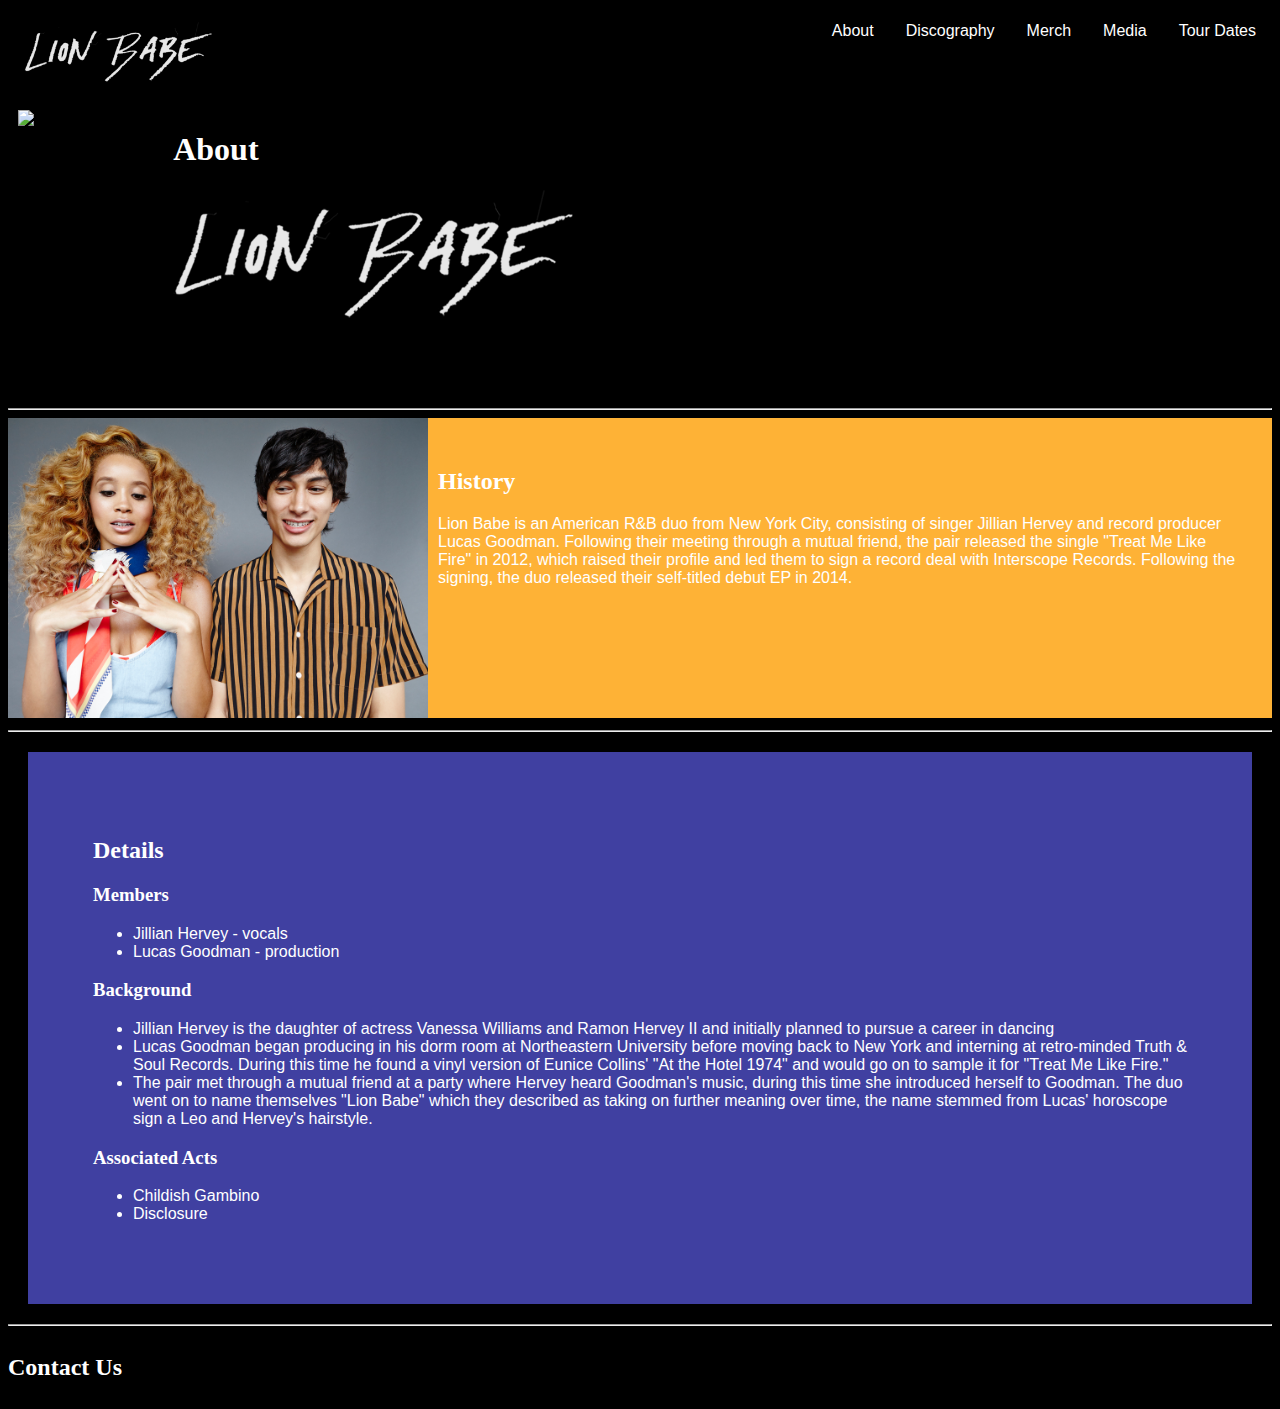
==== about.html @ 86d7aa80 "Most Recent Update" ====
<!DOCTYPE html>
<html>
<head>
  <title>Lion Babe | New R&B</title>
  <link rel="stylesheet" href="./assets/stylesheets/about.css" />
  <link rel="stylesheet" href="https://use.fontawesome.com/releases/v5.8.2/css/all.css" integrity="sha384-oS3vJWv+0UjzBfQzYUhtDYW+Pj2yciDJxpsK1OYPAYjqT085Qq/1cq5FLXAZQ7Ay" crossorigin="anonymous">

  </head>
  <body>

<header role="banner">
  <nav role="navigation">

    <ul class="nav">

      <li><a href="home.html"> <img src="./assets/images/about/logo.png" style="width:auto; height:60px;"></a></li>
      <li2><a href="tour-dates.html">Tour Dates</a></li2>
      <li2><a href="media.html">Media</a></li2>
      <li2><a href="merch.html">Merch</a></li2>
      <li2><a href="discography.html">Discography</a></li2>
      <li2><a href="about.html">About</a></li2>

    </ul>
  </nav>

</header>

<div class="row">
  <div class="column" style="background-color:#black;">
  <a> <img src="./assets/images/about/bluenight.png" alt="lion babe arm up" style="width: auto; height:275px;" /></a>
  </div>
  <div class="column" style="background-color:black;">
    <h1>About</h1>
    <a> <img src="./assets/images/about/logo.png" alt="lion babe logo" style="width: 400px; height:auto;"/></a>
  </div>
</div>

<hr/>

<div class="container">

<div id="photodiv2">
  <a> <img src="./assets/images/about/stripe-shirt-scarf.jpg" alt="lion babe arm up" style="width: auto; height:300px;" /></a>
</div>

<div id="division3">
<h2> History </h2>
<p>
  Lion Babe is an American R&B duo from New York City, consisting of singer Jillian Hervey and record producer Lucas Goodman. Following their meeting through a mutual friend, the pair released the single "Treat Me Like Fire" in 2012, which raised their profile and led them to sign a record deal with Interscope Records. Following the signing, the duo released their self-titled debut EP in 2014.

</p>

</div>
<div id="clear">
</div>
</div>

<hr/>

  <div class="division2">
  <h2> Details </h2>
    <h3> Members </h3>

    <ul class="list1">
      <li>Jillian Hervey - vocals </li>
      <li>Lucas Goodman - production </li>
    </ul>

    <h3> Background </h3>
    <ul class="list1">
      <li>Jillian Hervey is the daughter of actress Vanessa Williams and Ramon Hervey II and initially planned to pursue a career in dancing</li>
      <li>Lucas Goodman began producing in his dorm room at Northeastern University before moving back to New York and interning at retro-minded Truth & Soul Records. During this time he found a vinyl version of Eunice Collins' "At the Hotel 1974" and would go on to sample it for "Treat Me Like Fire."</li>
      <li>The pair met through a mutual friend at a party where Hervey heard Goodman's music, during this time she introduced herself to Goodman. The duo went on to name themselves "Lion Babe" which they described as taking on further meaning over time, the name stemmed from Lucas' horoscope sign a Leo and Hervey's hairstyle.</li>
    </ul>

    <h3> Associated Acts </h3>

    <ul class="list1">
      <li>Childish Gambino</li>
      <li>Disclosure</li>
    </ul>
  </div>

  <hr />

  <nav role="navigation">
  <ul class="nav">
    <footer class="footer">
  <li><h2> Contact Us </h2></li>
  <li><a href ="https://www.facebook.com/lionbabemusic/"> <i id="icon" class="fab fa-facebook-square"></i></a></li>
  <li><a href ="https://www.instagram.com/lionbabe/?hl=en"> <i id="icon" class="fab fa-instagram"></i></a></li>
  <li><a href ="https://soundcloud.com/lionbabe"> <i id= "icon" class="fab fa-soundcloud"></i></a></li>
</footer>
</ul>
</nav>


</body>
</html>
---- assets/stylesheets/about.css ----
body {

  background-color: black;
  font-family: Arial;
}


.nav {
  list-style-type: none;
  margin: 0;
  padding: 0;
  overflow: hidden;
  background-color: black;
}

.footer {
  float:left;
}

.nav li{
  float: left;
}

.nav li2{
  float: right;
}

.nav a {
  display: block;
  color: white;
  text-align: center;
  padding: 14px 16px;
  text-decoration: none;
}

/* Change the link color to #111 (black) on hover */
.nav a:hover {
  background-color: #111
}

p {color: white;
}

h1 {color: white;
  font-family: Lucida Console;
}

h2 {color: white;
  font-family: Lucida Console;
}

h3 {color: white;
  font-family: Lucida Console;
}

h4 {color: white;
  font-family: Lucida Console;
}

li {color: white}

link {color: white}
/* Create two equal columns that floats next to each other */
.column {
  float: left;
  width: auto;
  padding: 10px;
  height: 300px; /* Should be removed. Only for demonstration */
}

/* Clear floats after the columns */
.row:after {
  content: "";
  display: table;
  clear: both;
}

.container {
width: auto;
margin: auto;
}

#photodiv {
width: 400px;
height: auto;
display: table-cell;
background-color: black;
}

#photodiv2 {
width: 400px;
height: auto;
float:left;
background-color: black;
}

#division1 {
  height: 300px;
  width: auto;
  display: table;
  background-color:#feb236;
  border: 15px solid: #feb236;
  padding: 30px;
}

.division1{
  background-color: #ffcc5c;
  width: auto;
  border: 15px solid #ffcc5c;
  padding: 50px;
  margin: 20px;
}

.division2{
  background-color: #4040a1;
  width: auto;
  border: 15px solid #4040a1;
  padding: 50px;
  margin: 20px;
}

.division3{
  background-color:#feb236;
  width: auto;
  border: 15px solid #feb236;
  padding: 50px;
  margin: 20px;
}

#division3 {
  width: auto;
  display: table-cell;
  height: 300px;
  background-color:#feb236;
  border: 15px solid: #feb236;
  padding: 30px;
}
.photodiv {
width: 400px;
display:block;
height: auto;
position: sticky;
background-color: black;
}


#division4 {
  width: 100%;
  display: table-columns;
  height: 300px;
  background-color:#80ced6;
  border: 15px solid: #80ced6;
  padding: 20px;

}

.division4 {
  width: 100%;
  display: block;
  position: absolute;
  height: 300px;
  background-color:#80ced6;
  border: 15px solid: #80ced6;
  padding: 20px;

}


#division5 {
  width: 100%;
  display: table-columns;
  height: 300px;
  background-color:black;
}


#clear {
clear: both;
}

* {
  box-sizing: border-box;
}

#icon{

  color:yellow;
  height:auto;
  width: 20px;
  padding: 10px;
}

</style>
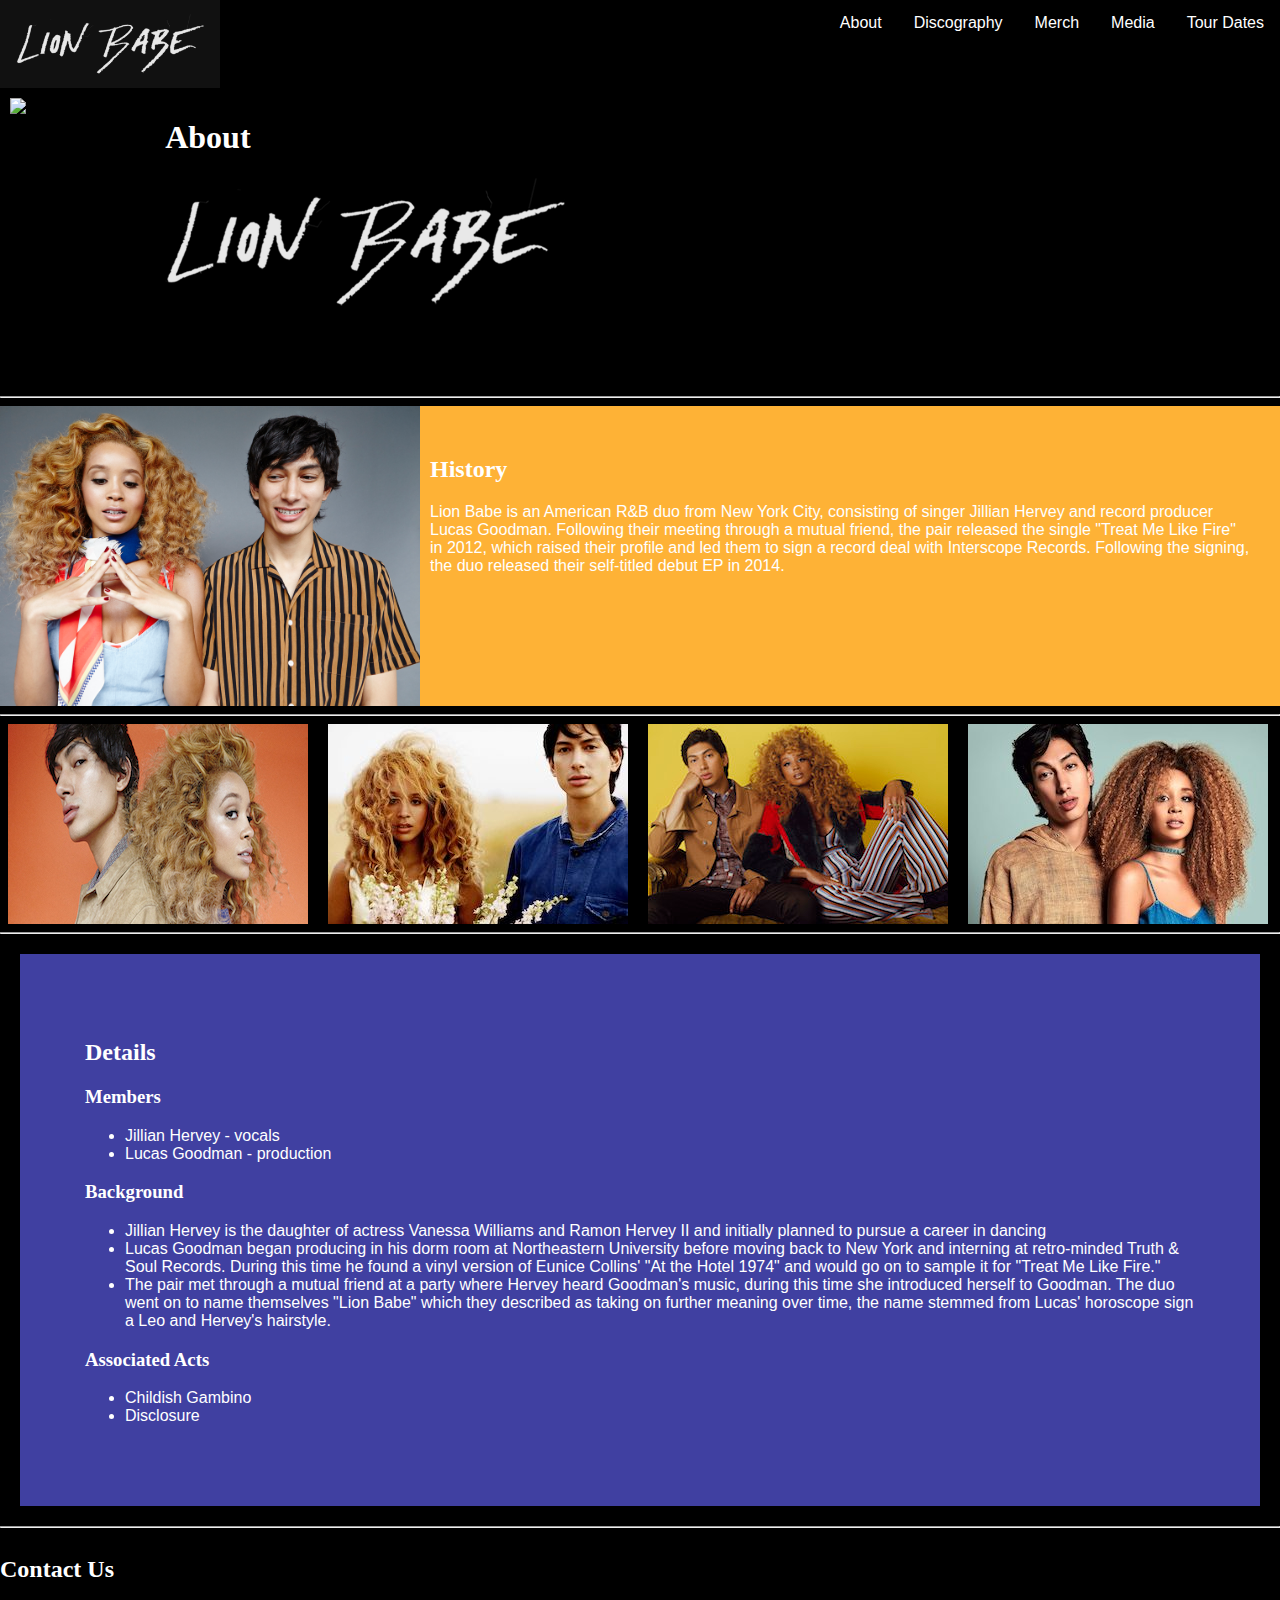
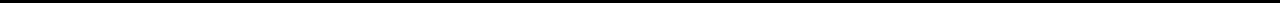
==== commit 699752aa: "merch about media" ====
--- a/about.html
+++ b/about.html
@@ -1,5 +1,150 @@
 <!DOCTYPE html>
 <html>
+<meta name="viewport" content="width=device-width, initial-scale=1">
+
+<style>
+body {
+  font-family: Verdana, sans-serif;
+  margin: 0;
+}
+
+* {
+  box-sizing: border-box;
+}
+
+.row > .column {
+  padding: 0 8px;
+}
+
+.row:after {
+  content: "";
+  display: table;
+  clear: both;
+}
+
+.column {
+  float: left;
+  width: 25%;
+}
+
+/* The Modal (background) */
+.modal {
+  display: none;
+  position: fixed;
+  z-index: 1;
+  padding-top: 100px;
+  left: 0;
+  top: 0;
+  width: 100%;
+  height: 100%;
+  overflow: auto;
+  background-color: black;
+}
+
+/* Modal Content */
+.modal-content {
+  position: relative;
+  background-color: #fefefe;
+  margin: auto;
+  padding: 0;
+  width: 90%;
+  max-width: 1200px;
+}
+
+/* The Close Button */
+.close {
+  color: white;
+  position: absolute;
+  top: 10px;
+  right: 25px;
+  font-size: 35px;
+  font-weight: bold;
+}
+
+.close:hover,
+.close:focus {
+  color: #999;
+  text-decoration: none;
+  cursor: pointer;
+}
+
+.mySlides {
+  display: none;
+}
+
+.cursor {
+  cursor: pointer;
+}
+
+/* Next & previous buttons */
+.prev,
+.next {
+  cursor: pointer;
+  position: absolute;
+  top: 50%;
+  width: auto;
+  padding: 16px;
+  margin-top: -50px;
+  color: white;
+  font-weight: bold;
+  font-size: 20px;
+  transition: 0.6s ease;
+  border-radius: 0 3px 3px 0;
+  user-select: none;
+  -webkit-user-select: none;
+}
+
+/* Position the "next button" to the right */
+.next {
+  right: 0;
+  border-radius: 3px 0 0 3px;
+}
+
+/* On hover, add a black background color with a little bit see-through */
+.prev:hover,
+.next:hover {
+  background-color: rgba(0, 0, 0, 0.8);
+}
+
+/* Number text (1/3 etc) */
+.numbertext {
+  color: #f2f2f2;
+  font-size: 12px;
+  padding: 8px 12px;
+  position: absolute;
+  top: 0;
+}
+
+img {
+  margin-bottom: -4px;
+}
+
+.caption-container {
+  text-align: center;
+  background-color: black;
+  padding: 2px 16px;
+  color: white;
+}
+
+.demo {
+  opacity: 0.6;
+}
+
+.active,
+.demo:hover {
+  opacity: 1;
+}
+
+img.hover-shadow {
+  transition: 0.3s;
+}
+
+.hover-shadow:hover {
+  box-shadow: 0 4px 8px 0 rgba(0, 0, 0, 0.2), 0 6px 20px 0 rgba(0, 0, 0, 0.19);
+}
+
+</style>
+
 <head>
   <title>Lion Babe | New R&B</title>
   <link rel="stylesheet" href="./assets/stylesheets/about.css" />
@@ -8,12 +153,13 @@
   </head>
   <body>
 
+
 <header role="banner">
   <nav role="navigation">
 
     <ul class="nav">
 
-      <li><a href="home.html"> <img src="./assets/images/about/logo.png" style="width:auto; height:60px;"></a></li>
+      <li><a href="index.html"> <img src="./assets/images/about/logo.png" style="width:auto; height:60px;"></a></li>
       <li2><a href="tour-dates.html">Tour Dates</a></li2>
       <li2><a href="media.html">Media</a></li2>
       <li2><a href="merch.html">Merch</a></li2>
@@ -26,10 +172,10 @@
 </header>
 
 <div class="row">
-  <div class="column" style="background-color:#black;">
+  <div class="columntwo" style="background-color:#black;">
   <a> <img src="./assets/images/about/bluenight.png" alt="lion babe arm up" style="width: auto; height:275px;" /></a>
   </div>
-  <div class="column" style="background-color:black;">
+  <div class="columntwo" style="background-color:black;">
     <h1>About</h1>
     <a> <img src="./assets/images/about/logo.png" alt="lion babe logo" style="width: 400px; height:auto;"/></a>
   </div>
@@ -53,6 +199,77 @@
 </div>
 <div id="clear">
 </div>
+</div>
+
+<hr/>
+
+<!-- Images used to open the lightbox -->
+<div class="row">
+  <div class="column">
+    <img src="./assets/images/about/img1-thumbnail.png" onclick="openModal();currentSlide(1)" class="hover-shadow">
+  </div>
+  <div class="column">
+    <img src="./assets/images/about/img2-thumbnail.png" onclick="openModal();currentSlide(2)" class="hover-shadow">
+  </div>
+  <div class="column">
+    <img src="./assets/images/about/img3-thumbnail.png" onclick="openModal();currentSlide(3)" class="hover-shadow">
+  </div>
+  <div class="column">
+    <img src="./assets/images/about/img4-thumbnail.png" onclick="openModal();currentSlide(4)" class="hover-shadow">
+  </div>
+</div>
+
+<!-- The Modal/Lightbox -->
+<div id="myModal" class="modal">
+  <span class="close cursor" onclick="closeModal()">&times;</span>
+  <div class="modal-content">
+
+    <div class="mySlides">
+      <div class="numbertext">1 / 4</div>
+      <img src="./assets/images/about/img1.jpg" style="width:auto; height:500px;">
+    </div>
+
+    <div class="mySlides">
+      <div class="numbertext">2 / 4</div>
+      <img src="./assets/images/about/img2.jpg" style="width:auto; height:500px;">
+    </div>
+
+    <div class="mySlides">
+      <div class="numbertext">3 / 4</div>
+      <img src="./assets/images/about/img3.jpg" style="width:auto; height:500px;">
+    </div>
+
+    <div class="mySlides">
+      <div class="numbertext">4 / 4</div>
+      <img src="./assets/images/about/img4.jpg" style="width:auto; height:500px;">
+    </div>
+
+    <!-- Next/previous controls -->
+    <a class="prev" onclick="plusSlides(-1)">&#10094;</a>
+    <a class="next" onclick="plusSlides(1)">&#10095;</a>
+
+    <!-- Caption text -->
+    <div class="caption-container">
+      <p id="caption"></p>
+    </div>
+
+    <!-- Thumbnail image controls -->
+    <div class="column">
+      <img class="demo" src="./assets/images/about/img1-thumbnail.png" onclick="currentSlide(1)" alt="Nature">
+    </div>
+
+    <div class="column">
+      <img class="demo" src="./assets/images/about/img2-thumbnail.png" onclick="currentSlide(2)" alt="Snow">
+    </div>
+
+    <div class="column">
+      <img class="demo" src="./assets/images/about/img3-thumbnail.png" onclick="currentSlide(3)" alt="Mountains">
+    </div>
+
+    <div class="column">
+      <img class="demo" src="./assets/images/about/img4-thumbnail.png" onclick="currentSlide(4)" alt="Lights">
+    </div>
+  </div>
 </div>
 
 <hr/>
@@ -94,6 +311,43 @@
 </ul>
 </nav>
 
-
+<script>
+function openModal() {
+  document.getElementById("myModal").style.display = "block";
+}
+
+function closeModal() {
+  document.getElementById("myModal").style.display = "none";
+}
+
+var slideIndex = 1;
+showSlides(slideIndex);
+
+function plusSlides(n) {
+  showSlides(slideIndex += n);
+}
+
+function currentSlide(n) {
+  showSlides(slideIndex = n);
+}
+
+function showSlides(n) {
+  var i;
+  var slides = document.getElementsByClassName("mySlides");
+  var dots = document.getElementsByClassName("demo");
+  var captionText = document.getElementById("caption");
+  if (n > slides.length) {slideIndex = 1}
+  if (n < 1) {slideIndex = slides.length}
+  for (i = 0; i < slides.length; i++) {
+      slides[i].style.display = "none";
+  }
+  for (i = 0; i < dots.length; i++) {
+      dots[i].className = dots[i].className.replace(" active", "");
+  }
+  slides[slideIndex-1].style.display = "block";
+  dots[slideIndex-1].className += " active";
+  captionText.innerHTML = dots[slideIndex-1].alt;
+}
+</script>
 </body>
 </html>
--- a/assets/stylesheets/about.css
+++ b/assets/stylesheets/about.css
@@ -2,8 +2,14 @@
 
   background-color: black;
   font-family: Arial;
+  margin:0;
 }
 
+img {
+  height: 200px;
+  width: auto;
+
+}
 
 .nav {
   list-style-type: none;
@@ -61,7 +67,7 @@
 
 link {color: white}
 /* Create two equal columns that floats next to each other */
-.column {
+.columntwo {
   float: left;
   width: auto;
   padding: 10px;
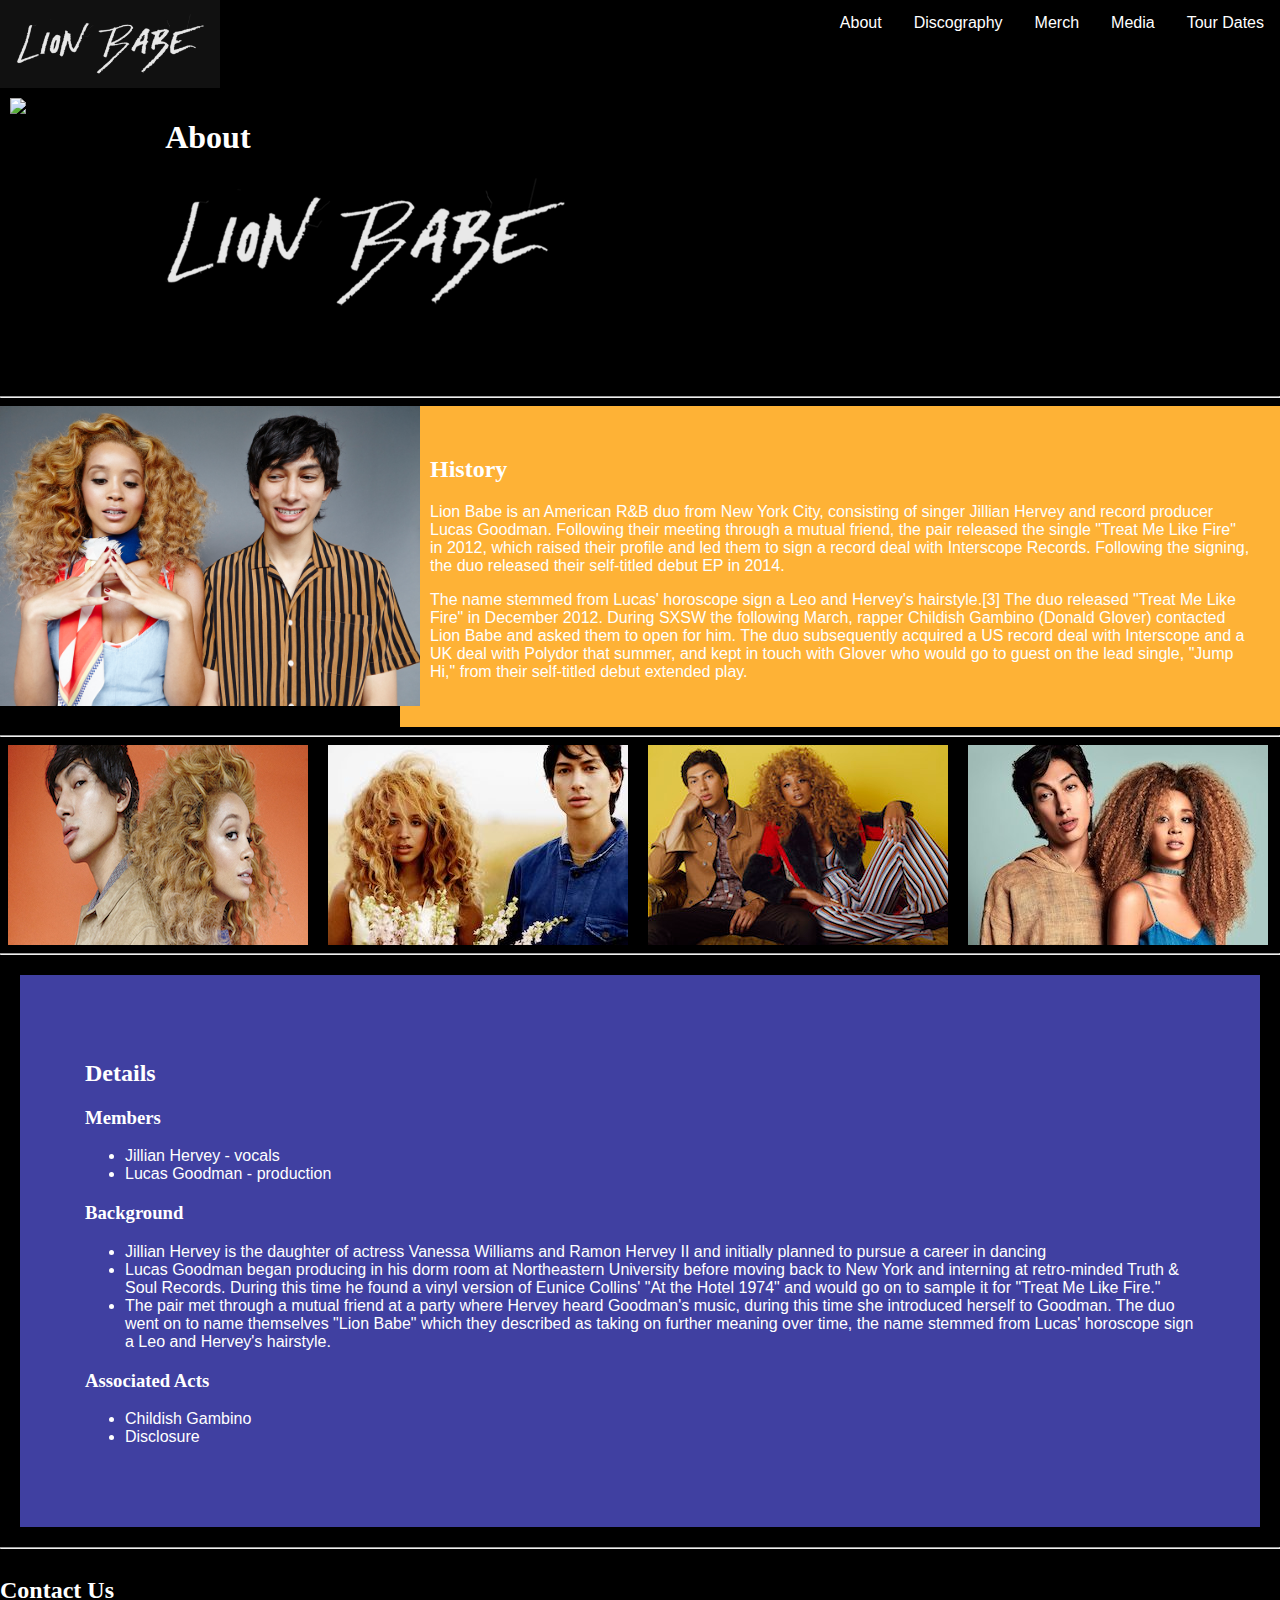
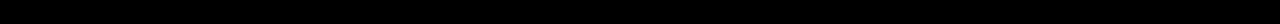
==== commit f632a854: "links" ====
--- a/about.html
+++ b/about.html
@@ -193,6 +193,9 @@
 <h2> History </h2>
 <p>
   Lion Babe is an American R&B duo from New York City, consisting of singer Jillian Hervey and record producer Lucas Goodman. Following their meeting through a mutual friend, the pair released the single "Treat Me Like Fire" in 2012, which raised their profile and led them to sign a record deal with Interscope Records. Following the signing, the duo released their self-titled debut EP in 2014.
+</p>
+<p>
+The name stemmed from Lucas' horoscope sign a Leo and Hervey's hairstyle.[3] The duo released "Treat Me Like Fire" in December 2012. During SXSW the following March, rapper Childish Gambino (Donald Glover) contacted Lion Babe and asked them to open for him. The duo subsequently acquired a US record deal with Interscope and a UK deal with Polydor that summer, and kept in touch with Glover who would go to guest on the lead single, "Jump Hi," from their self-titled debut extended play.
 
 </p>
 
@@ -255,19 +258,19 @@
 
     <!-- Thumbnail image controls -->
     <div class="column">
-      <img class="demo" src="./assets/images/about/img1-thumbnail.png" onclick="currentSlide(1)" alt="Nature">
+      <img class="demo" src="./assets/images/about/img1-thumbnail.png" onclick="currentSlide(1)" alt="Lion Babe">
     </div>
 
     <div class="column">
-      <img class="demo" src="./assets/images/about/img2-thumbnail.png" onclick="currentSlide(2)" alt="Snow">
+      <img class="demo" src="./assets/images/about/img2-thumbnail.png" onclick="currentSlide(2)" alt="Lion Babe">
     </div>
 
     <div class="column">
-      <img class="demo" src="./assets/images/about/img3-thumbnail.png" onclick="currentSlide(3)" alt="Mountains">
+      <img class="demo" src="./assets/images/about/img3-thumbnail.png" onclick="currentSlide(3)" alt="Lion Babe">
     </div>
 
     <div class="column">
-      <img class="demo" src="./assets/images/about/img4-thumbnail.png" onclick="currentSlide(4)" alt="Lights">
+      <img class="demo" src="./assets/images/about/img4-thumbnail.png" onclick="currentSlide(4)" alt="Lion Babe">
     </div>
   </div>
 </div>
